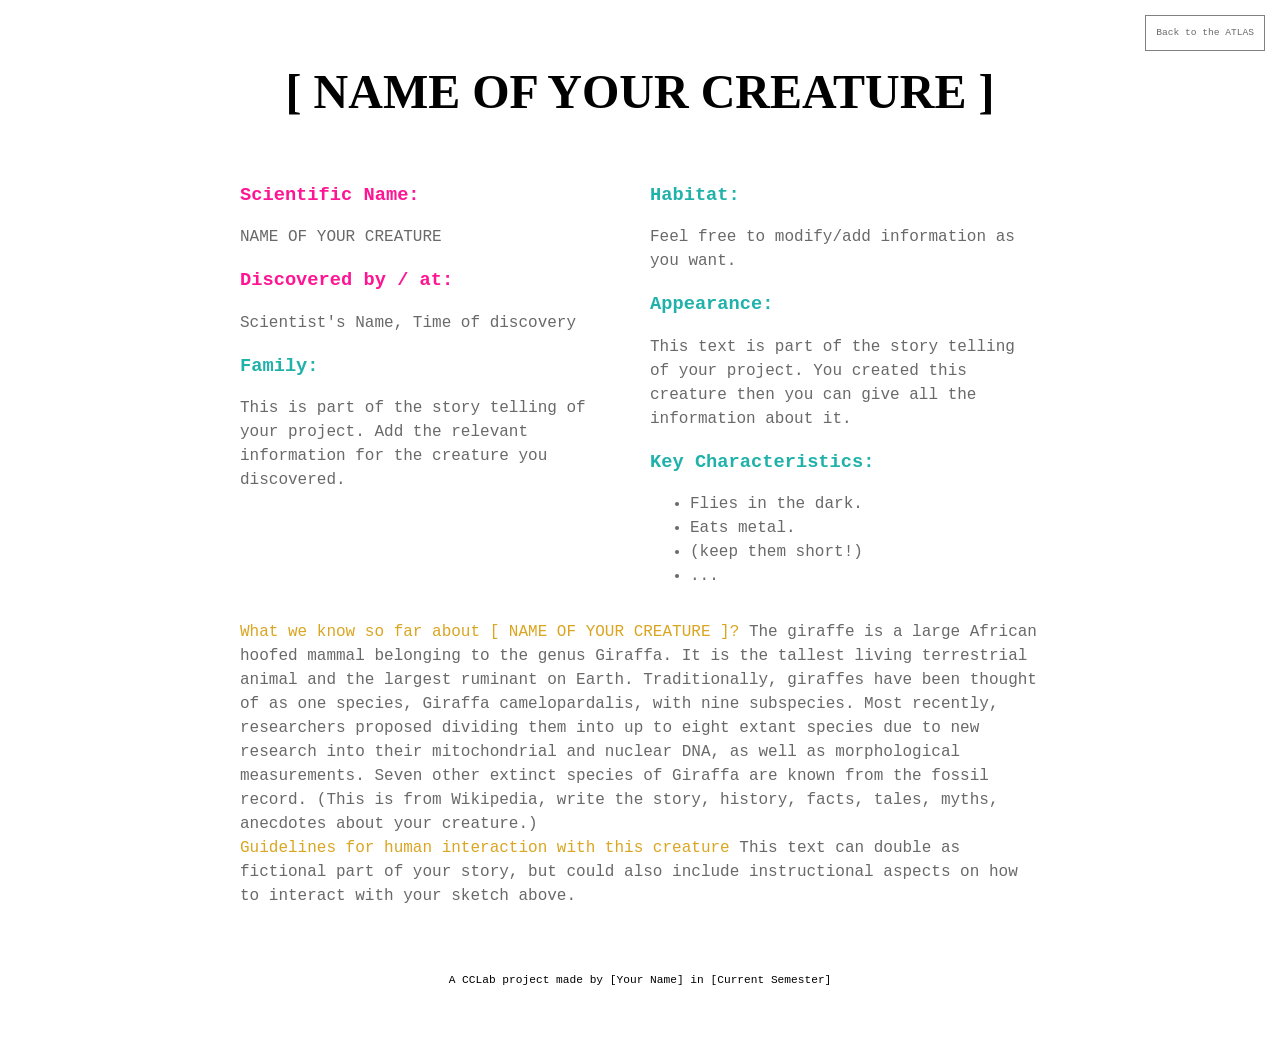
==== projecta/index.html @ 099ad577 "Initial commit" ====
<!-- 
Template for IMA's Creative Coding Lab 

Project A: Generative Creatures
CCLaboratories Biodiversity Atlas 
-->

<!DOCTYPE html>
<html>
  <head>
    <title>[ NAME OF YOUR CREATURE ]</title>
    <link rel="stylesheet" type="text/css" href="css/style.css" />

    <!-- include p5 library -->
    <script src="p5.js"></script>
  </head>

  <body>
    <!-- title -->
    <div id="title-wrapper">
      <h1 class="headline black">[ NAME OF YOUR CREATURE ]</h1>
    </div>

    <!-- main content -->
    <div id="main-wrapper">
      <div id="p5-canvas-container">
        <!-- We temporarily use a placeholder image here. -->
      </div>
      <div class="two-columns">
        <div class="left">
          <h3 class="red">Scientific Name:</h3>
          <p>NAME OF YOUR CREATURE</p>

          <h3 class="red">Discovered by / at:</h3>
          <p>Scientist's Name, Time of discovery</p>

          <h3 class="green">Family:</h3>
          <p>
            This is part of the story telling of your project. Add the relevant
            information for the creature you discovered.
          </p>
        </div>
        <div class="right">
          <h3 class="green">Habitat:</h3>
          <p>Feel free to modify/add information as you want.</p>

          <h3 class="green">Appearance:</h3>
          <p>
            This text is part of the story telling of your project. You created
            this creature then you can give all the information about it.
          </p>

          <h3 class="green">Key Characteristics:</h3>
          <ul>
            <li>Flies in the dark.</li>
            <li>Eats metal.</li>
            <li>(keep them short!)</li>
            <li>...</li>
          </ul>
        </div>
      </div>
      <div class="one-column">
        <p>
          <span class="yellow"
            >What we know so far about [ NAME OF YOUR CREATURE ]?</span
          >
          The giraffe is a large African hoofed mammal belonging to the genus
          Giraffa. It is the tallest living terrestrial animal and the largest
          ruminant on Earth. Traditionally, giraffes have been thought of as one
          species, Giraffa camelopardalis, with nine subspecies. Most recently,
          researchers proposed dividing them into up to eight extant species due
          to new research into their mitochondrial and nuclear DNA, as well as
          morphological measurements. Seven other extinct species of Giraffa are
          known from the fossil record. (This is from Wikipedia, write the
          story, history, facts, tales, myths, anecdotes about your creature.)
          <br />
          <span class="yellow"
            >Guidelines for human interaction with this creature</span
          >
          This text can double as fictional part of your story, but could also
          include instructional aspects on how to interact with your sketch
          above.
        </p>
      </div>
    </div>

    <!-- Footer -->
    <div id="footer" class="black">
      <p>A CCLab project made by [Your Name] in [Current Semester]</p>
    </div>

    <!-- Home: Link back to the ATLAS page-->
    <div id="home">
      <a href="https://cclab.work/atlas">Back to the ATLAS</a>
    </div>

    <!-- Include your sketch.js file here -->
    <script src="js/sketch.js" type="text/javascript"></script>
  </body>
</html>
---- projecta/css/style.css ----
/* CCLab CSS template project A */
body {
    background-color: white;
    color: DimGray;
    font-family: 'Courier New', Courier, monospace;
    font-size: 1em;
    line-height: 1.5em;
}

/* title */
#title-wrapper {
    text-align: center;
}

.headline {
    font-size: 3em;
    font-family: Georgia, 'Times New Roman', Times, serif;
    font-weight: 600;
    margin-top: 80px;
    margin-bottom: 60px;
}

/* main content */
#main-wrapper {
    width: 800px;
    position: relative;
    margin: auto;
}

.black {
    color: black;
}

.red {
    color: DeepPink;
}

.green {
    color: LightSeaGreen;
}

.yellow {
    color: GoldenRod;
}

.two-columns {
    display: flex;
}

.left {
    width: 50%;
    padding: 0px 10px 0px 0px;
}

.right {
    width: 50%;
    padding: 0px 0px 0px 10px;
}

#footer {
    text-align: center;
    font-size: 0.7em;
    margin-top: 60px;
    padding-bottom: 30px;
}

/* home button */
#home a {
    position: fixed;
    right: 15px;
    top: 15px;
    padding: 5px 10px;
    color: dimgrey;
    border: solid grey 0.5px;
    font-size: 0.6em;
    text-decoration: none;
}

#home a:hover {
    background-color: black;
    color: white;
    font-weight: bold;
}

/* Sketch placeholder */
#p5-canvas-container {
    margin: auto;
    width: 800px;
}

#p5-canvas-container img {
    width: 800px;
}
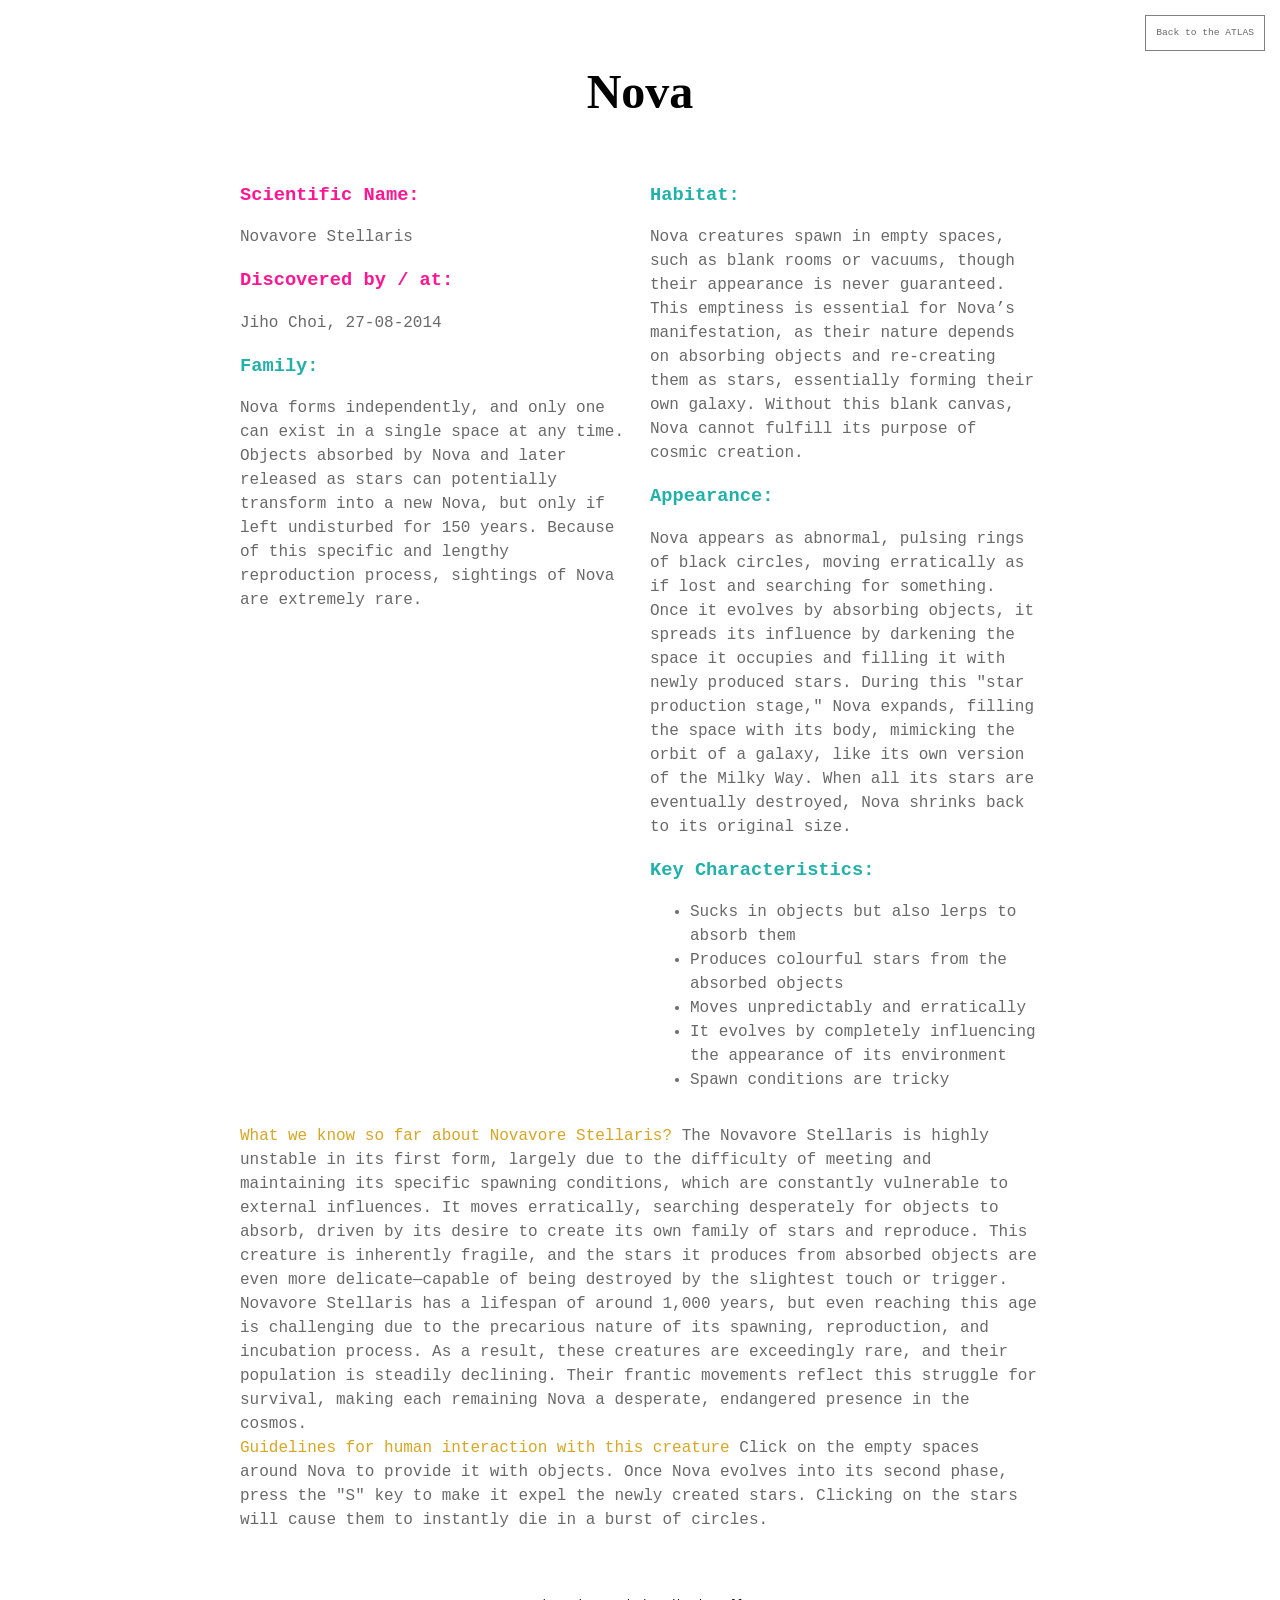
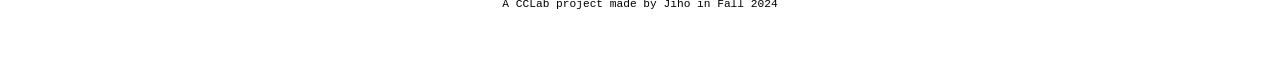
==== commit cb7972db: "Update index.html" ====
--- a/projecta/index.html
+++ b/projecta/index.html
@@ -18,7 +18,7 @@
   <body>
     <!-- title -->
     <div id="title-wrapper">
-      <h1 class="headline black">[ NAME OF YOUR CREATURE ]</h1>
+      <h1 class="headline black">Nova</h1>
     </div>
 
     <!-- main content -->
@@ -29,64 +29,90 @@
       <div class="two-columns">
         <div class="left">
           <h3 class="red">Scientific Name:</h3>
-          <p>NAME OF YOUR CREATURE</p>
+          <p>Novavore Stellaris</p>
 
           <h3 class="red">Discovered by / at:</h3>
-          <p>Scientist's Name, Time of discovery</p>
+          <p>Jiho Choi, 27-08-2014</p>
 
           <h3 class="green">Family:</h3>
           <p>
-            This is part of the story telling of your project. Add the relevant
-            information for the creature you discovered.
+            Nova forms independently, and only one can exist in a single space
+            at any time. Objects absorbed by Nova and later released as stars
+            can potentially transform into a new Nova, but only if left
+            undisturbed for 150 years. Because of this specific and lengthy
+            reproduction process, sightings of Nova are extremely rare.
           </p>
         </div>
         <div class="right">
           <h3 class="green">Habitat:</h3>
-          <p>Feel free to modify/add information as you want.</p>
+          <p>
+            Nova creatures spawn in empty spaces, such as blank rooms or
+            vacuums, though their appearance is never guaranteed. This emptiness
+            is essential for Nova’s manifestation, as their nature depends on
+            absorbing objects and re-creating them as stars, essentially forming
+            their own galaxy. Without this blank canvas, Nova cannot fulfill its
+            purpose of cosmic creation.
+          </p>
 
           <h3 class="green">Appearance:</h3>
           <p>
-            This text is part of the story telling of your project. You created
-            this creature then you can give all the information about it.
+            Nova appears as abnormal, pulsing rings of black circles, moving
+            erratically as if lost and searching for something. Once it evolves
+            by absorbing objects, it spreads its influence by darkening the
+            space it occupies and filling it with newly produced stars. During
+            this "star production stage," Nova expands, filling the space with
+            its body, mimicking the orbit of a galaxy, like its own version of
+            the Milky Way. When all its stars are eventually destroyed, Nova
+            shrinks back to its original size.
           </p>
 
           <h3 class="green">Key Characteristics:</h3>
           <ul>
-            <li>Flies in the dark.</li>
-            <li>Eats metal.</li>
-            <li>(keep them short!)</li>
-            <li>...</li>
+            <li>Sucks in objects but also lerps to absorb them</li>
+            <li>Produces colourful stars from the absorbed objects</li>
+            <li>Moves unpredictably and erratically</li>
+            <li>
+              It evolves by completely influencing the appearance of its
+              environment
+            </li>
+            <li>Spawn conditions are tricky</li>
           </ul>
         </div>
       </div>
       <div class="one-column">
         <p>
           <span class="yellow"
-            >What we know so far about [ NAME OF YOUR CREATURE ]?</span
+            >What we know so far about Novavore Stellaris?</span
           >
-          The giraffe is a large African hoofed mammal belonging to the genus
-          Giraffa. It is the tallest living terrestrial animal and the largest
-          ruminant on Earth. Traditionally, giraffes have been thought of as one
-          species, Giraffa camelopardalis, with nine subspecies. Most recently,
-          researchers proposed dividing them into up to eight extant species due
-          to new research into their mitochondrial and nuclear DNA, as well as
-          morphological measurements. Seven other extinct species of Giraffa are
-          known from the fossil record. (This is from Wikipedia, write the
-          story, history, facts, tales, myths, anecdotes about your creature.)
+          The Novavore Stellaris is highly unstable in its first form, largely
+          due to the difficulty of meeting and maintaining its specific spawning
+          conditions, which are constantly vulnerable to external influences. It
+          moves erratically, searching desperately for objects to absorb, driven
+          by its desire to create its own family of stars and reproduce. This
+          creature is inherently fragile, and the stars it produces from
+          absorbed objects are even more delicate—capable of being destroyed by
+          the slightest touch or trigger. Novavore Stellaris has a lifespan of
+          around 1,000 years, but even reaching this age is challenging due to
+          the precarious nature of its spawning, reproduction, and incubation
+          process. As a result, these creatures are exceedingly rare, and their
+          population is steadily declining. Their frantic movements reflect this
+          struggle for survival, making each remaining Nova a desperate,
+          endangered presence in the cosmos.
           <br />
           <span class="yellow"
             >Guidelines for human interaction with this creature</span
           >
-          This text can double as fictional part of your story, but could also
-          include instructional aspects on how to interact with your sketch
-          above.
+          Click on the empty spaces around Nova to provide it with objects. Once
+          Nova evolves into its second phase, press the "S" key to make it expel
+          the newly created stars. Clicking on the stars will cause them to
+          instantly die in a burst of circles.
         </p>
       </div>
     </div>
 
     <!-- Footer -->
     <div id="footer" class="black">
-      <p>A CCLab project made by [Your Name] in [Current Semester]</p>
+      <p>A CCLab project made by Jiho in Fall 2024</p>
     </div>
 
     <!-- Home: Link back to the ATLAS page-->
